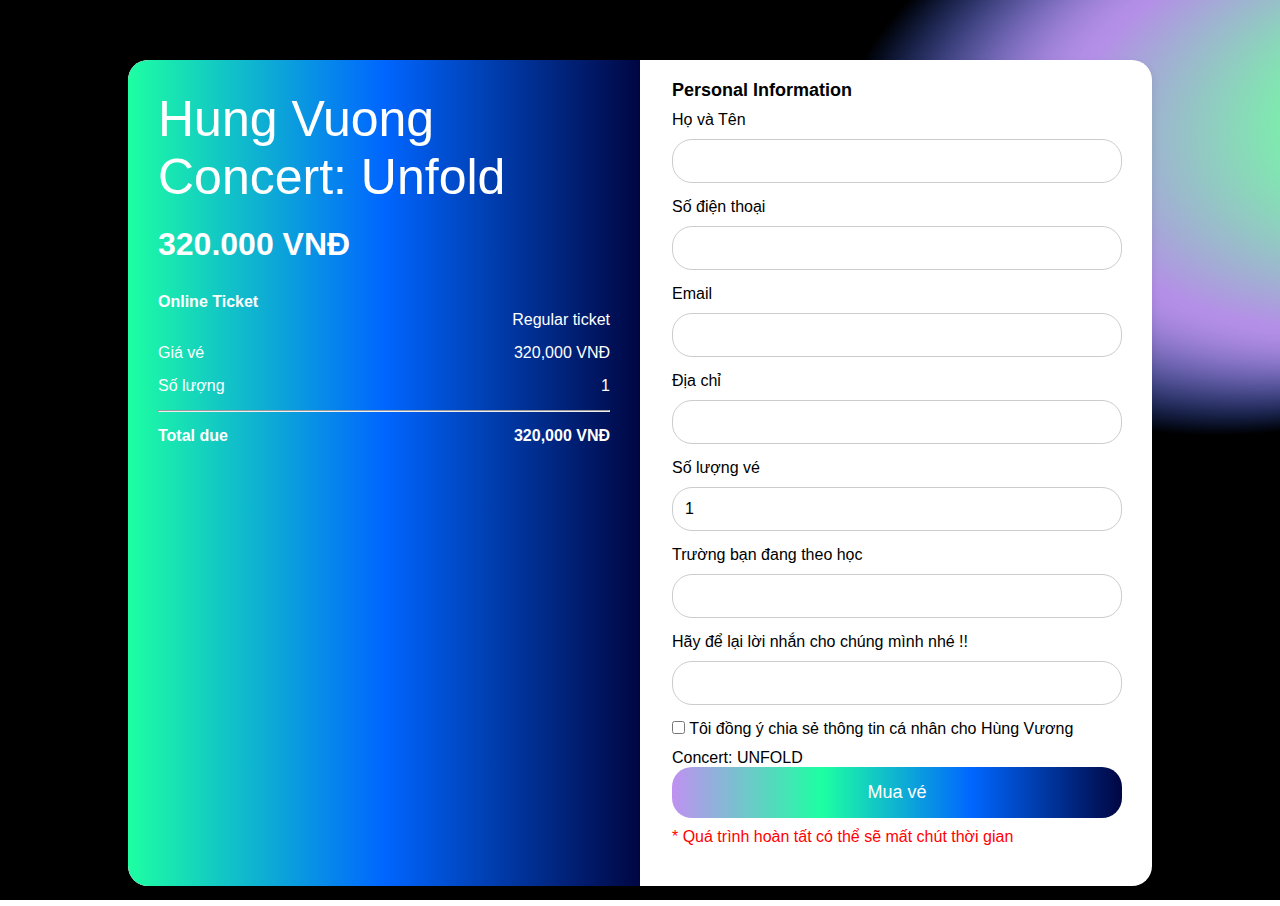
==== paymnet-offline.html @ 51d9015e "Update paymnet-offline.html" ====
<!DOCTYPE html>
<html lang="en">

<head>
    <meta charset="UTF-8">
    <meta name="viewport" content="width=device-width, initial-scale=1.0">
    <title>Payment Form</title>
    <link rel="stylesheet" href="style/payment.css">
</head>

<body style="background: url('./images/kv/hvc-ticket.png') no-repeat ; background-size: cover; background-position: center top;">
    <div class="container">
        <div class="data-display">
            <h2>Hung Vuong Concert: Unfold</h2>
            <p class="amount">320.000 VNĐ</p>
            <div class="details">
                <p><strong>Online Ticket</strong><br>Regular ticket</p>
                <p>Giá vé <span id="subtotal">320.000 VNĐ</span></p>
                <p>Số lượng <span id="quantity-display">1</span></p> <!-- Changed this element to display quantity -->
                <hr>
                <p class="total">Total due <span id="total-due">320.000 VNĐ</span></p>
            </div>
        </div>
    
        <div class="form-section">
            <form id="form" method="POST" action="https://script.google.com/macros/s/AKfycbzXjqhIxXIcBoKPssQmuSEITK0VUvfBqlUdjT9227Ob8LzJplOV0PG8ZoCVvQA7N3AlEA/exec">
                <h3>Personal Information</h3>
                <label for="customer" class="form-label">Họ và Tên</label>
                <div class="form-group">
                    <input type="text" class="form-control" id="customer" name="Customer" placeholder="" required />
                </div>

                <label for="phone" class="form-label">Số điện thoại</label>
                <div class="form-group">
                    <input type="text" class="form-control" id="phone" name="Phone" placeholder="" required />
                </div>

                <label for="email" class="form-label">Email</label>
                <div class="form-group">
                    <input type="text" class="form-control" id="email" name="Email" placeholder="" required />
                </div>

                <label for="address" class="form-label">Địa chỉ</label>
                <div class="form-group">
                    <input type="text" class="form-control" id="address" name="Address" placeholder="" required />
                </div>

                <label for="quantity" class="form-label">Số lượng vé</label>
                <div class="form-group">
                    <input type="number" class="form-control" id="quantity" name="Quantity" value="1" required />
                </div>

                <label for="school" class="form-label">Trường bạn đang theo học</label>
                <div class="form-group">
                    <input type="text" class="form-control" id="school" name="School" placeholder="" required />
                </div>

                <label for="note" class="form-label">Hãy để lại lời nhắn cho chúng mình nhé !!</label>
                <div class="form-group">
                    <input type="text" class="form-control" id="note" name="Note" placeholder="" />
                </div>

                <div class="checkbox">
                <label>
                    <input  type="checkbox" required> Tôi đồng ý chia sẻ thông tin cá nhân cho Hùng Vương Concert: UNFOLD
                </label>
            </div>


                <button type="submit" class="pay-btn">Mua vé</button>
                <div style="color: red; margin-top: 10px;"><label for="note" class="form-label">* Quá trình hoàn tất có thể sẽ mất chút thời gian</label></div>
            </form>
        </div>
    </div>

    <script>
        const quantityInput = document.getElementById("quantity");
        const totalDueElement = document.getElementById("total-due");
        const subtotalElement = document.getElementById("subtotal");
        const quantityDisplayElement = document.getElementById("quantity-display");

        const ticketPrice = 320000; // Giá vé

        function updateTotalDue() {
            const quantity = parseInt(quantityInput.value);
            const subtotal = ticketPrice * quantity;
            const totalDue = subtotal;

            // Update the displayed values
            subtotalElement.textContent = `${subtotal.toLocaleString()} VNĐ`;
            totalDueElement.textContent = `${totalDue.toLocaleString()} VNĐ`;
            quantityDisplayElement.textContent = quantity; // Update quantity display
        }

        // Listen for quantity changes
        quantityInput.addEventListener("input", updateTotalDue);

        // Initialize the total due on page load
        updateTotalDue();

        document.getElementById('form').onsubmit = async function(event) {
            event.preventDefault(); // Prevent default form submission
            console.log("Submit button clicked");
            const customer = document.getElementById('customer').value;
            const phone = document.getElementById('phone').value;
            const email = document.getElementById('email').value;
            const address = document.getElementById('address').value;
            const school = document.getElementById('school').value;
            const quantity = parseInt(document.getElementById('quantity').value, 10);
            const note = document.getElementById('note').value;
            const url = this.action;

            // Validation for phone number (must be 10 digits)
            const phoneRegex = /^[0-9]{10}$/;
            if (!phoneRegex.test(phone)) {
                alert("Số điện thoại bao gồm 10 ký tự");
                return;
            }

            // Validation for quantity (must be between 1 and 5)
            if (quantity <= 0 || quantity > 5) {
                alert("Bạn chỉ được mua tối đa 5 vé.");
                return;
            }

            // Calculate total price
            const totalPrice = ticketPrice * quantity;
            const confirmSubmission = confirm(`Bạn xác nhận thanh toán: ${totalPrice.toLocaleString()} VNĐ. Bạn có muốn tiếp tục ?`);
            if (!confirmSubmission) return; // Exit if user cancels

      
            const formData = new FormData();
            formData.append("Customer", customer);
            formData.append("Phone", phone);
            formData.append("Email", email);
            formData.append("Address", address);
            formData.append("Quantity", quantity);
            formData.append("School", school);
            formData.append("Note", note);

            try {
                const response = await fetch(url, {
                    method: 'POST',
                    body: formData
                });
                const result = await response.json();
                console.log(result);
                alert("Bạn đã đặt vé thành công!");
                document.getElementById('form').reset(); 
                window.location.href = `thanks.html?customer=${encodeURIComponent(customer)}&email=${encodeURIComponent(email)}&phone=${encodeURIComponent(phone)}&quantity=${encodeURIComponent(quantity)}`;
                
            } catch (error) {
                console.error('Error:', error);
                alert('Error submitting data.');
            }
        };
    </script>
</body>

</html>
---- style/payment.css ----
/* Global styles */
@font-face {
    font-family: 'DFVN 36daysoftype';
    src: url(/hungvuongconcert/fonts/dfvn36daysoftype.otf) format('opentype');
    font-style: normal;
    font-weight: normal;
    font-display: swap;
  }
  
  @font-face {
    font-family: 'Ganh Type - Regular';
    src: url(/hungvuongconcert/fonts/ganhtyperegular.otf) format('opentype');
    font-style: normal;
    font-weight: normal;
    font-display: swap;
  }
  
* {
    box-sizing: border-box;
    font-family: Arial, sans-serif;
    margin: 0;
    padding: 0;
}

html, body {
    width: 100%;
    height: 100%;
    overflow-x: hidden; /* Ngăn tràn ngang */
}

body {
    display: flex;
    justify-content: center;
    align-items: center; /* Căn giữa nội dung theo chiều dọc */
    padding: 20px;
    overflow-y: auto; /* Cho phép cuộn dọc */
    background-color: black;
}

.data-display h2 {
    font-family: 'DFVN 36daysoftype', sans-serif;
    font-weight: normal;
}

/* Label cho checkbox */
.checkbox-label {
    display: flex;
    align-items: center;
}
.checkbox-label input[type="checkbox"] {
    margin-right: 8px; /* Tăng khoảng cách giữa checkbox và chữ */
}

/* Container chính */
.container {
    margin-top: 5vh;
    display: flex;
    flex-direction: row;
    width: 80vw; /* Tăng chiều rộng để hiển thị rõ hơn */
    height: auto;
    background: white;
    border-radius: 20px;
    overflow-y: auto; /* Cho phép cuộn dọc nếu cần */
    overflow-x: hidden; /* Ngăn cuộn ngang */
    justify-content: space-between; /* Phân chia đều hai phần */
    box-shadow: 0 4px 8px rgba(0, 0, 0, 0.1); /* Thêm bóng cho container */
}

/* Phần hiển thị dữ liệu */
.data-display,
.form-section {
    width: 50%; /* Mỗi phần chiếm 50% chiều rộng */
    padding: 30px;
}

.data-display {
    background: linear-gradient(to right, #1DFFA2, #0066FF, #000642);
    color: white;
    border-radius: 20px 0 0 20px; /* Bo tròn góc bên trái */
    
}

.data-display h2 {
    font-size: 50px;
    margin-bottom: 20px;
}
.ticket-img {
    text-align: center;
 
}
.data-display img {
    width: 500px;
    height: auto;
}

.amount {
    font-size: 32px;
    font-weight: bold;
}

.details {
    margin-top: 30px;
}

.details p {
    display: flex;
    justify-content: space-between;
    margin: 15px 0;
}

.total {
    font-weight: bold;
}

/* Phần form */
.form-section {
    padding-left: 2rem;
    padding-top: 20px;
    display: flex;
    flex-direction: column;
    justify-content: center; /* Căn giữa nội dung trong form */
    border-radius: 0 20px 20px 0; /* Bo tròn góc bên phải */
}

.form-label{
    display: flex;
    justify-content: flex-start;
    padding-bottom: 10px;
   }

.form-section h3 {
    font-size: 18px;
    margin-bottom: 10px;
}

.form-section input,
.form-section select {
    margin-bottom: 15px;
    padding: 12px; /* Tăng padding để dễ bấm hơn */
    font-size: 16px;
    width: 100%;
    border: 1px solid #ccc;
    border-radius: 20px;
}

/* Nút thanh toán */
.pay-btn {
    background: linear-gradient(to right, #BF91F1, #1DFFA2, #0066FF, #000642);
    color: white;
    padding: 15px;
    font-size: 18px;
    border: none;
    border-radius: 20px;
    cursor: pointer;
    width: 100%;
    align-self: center;
    transition: background-color 0.3s;
}

.pay-btn:hover {
    opacity: 0.7;
}


.checkbox input{
    width: auto;
}

/* Điều chỉnh cho thiết bị di động */
@media screen and (max-width: 768px) {
    body {
        padding: 10px;
        display: block;
        align-items: unset;
    }

    .container {
        margin-top: 0;
        flex-direction: column; /* Sắp xếp theo chiều dọc */
        width: 100%; /* Chiều rộng đầy đủ */
        height: auto; /* Để chiều cao tự điều chỉnh */
        border-radius: 20px; /* Bo tròn cả container */
    }

    .data-display {
        width: 100%;
        padding: 20px;
        border-radius: 20px 20px 0 0; /* Bo tròn phần trên */
    }

    .data-display h2 {
        font-size: 30px;
    }

   .form-label{
    display: flex;
    justify-content: flex-start;
    padding-bottom: 20px;
   }
    .form-section {
        
        padding: 20px;
        width: 100%;
        border-radius: 0 0 20px 20px; /* Bo tròn phần dưới */
        display: flex;
        flex-direction: column;
        justify-content: center; /* Căn giữa nội dung theo chiều dọc */
        align-items: center; /* Căn giữa nội dung theo chiều ngang */
        text-align: center; /* Căn giữa chữ */
    }

    .pay-btn {
        width: 100%; /* Nút thanh toán full-width */
    }
}
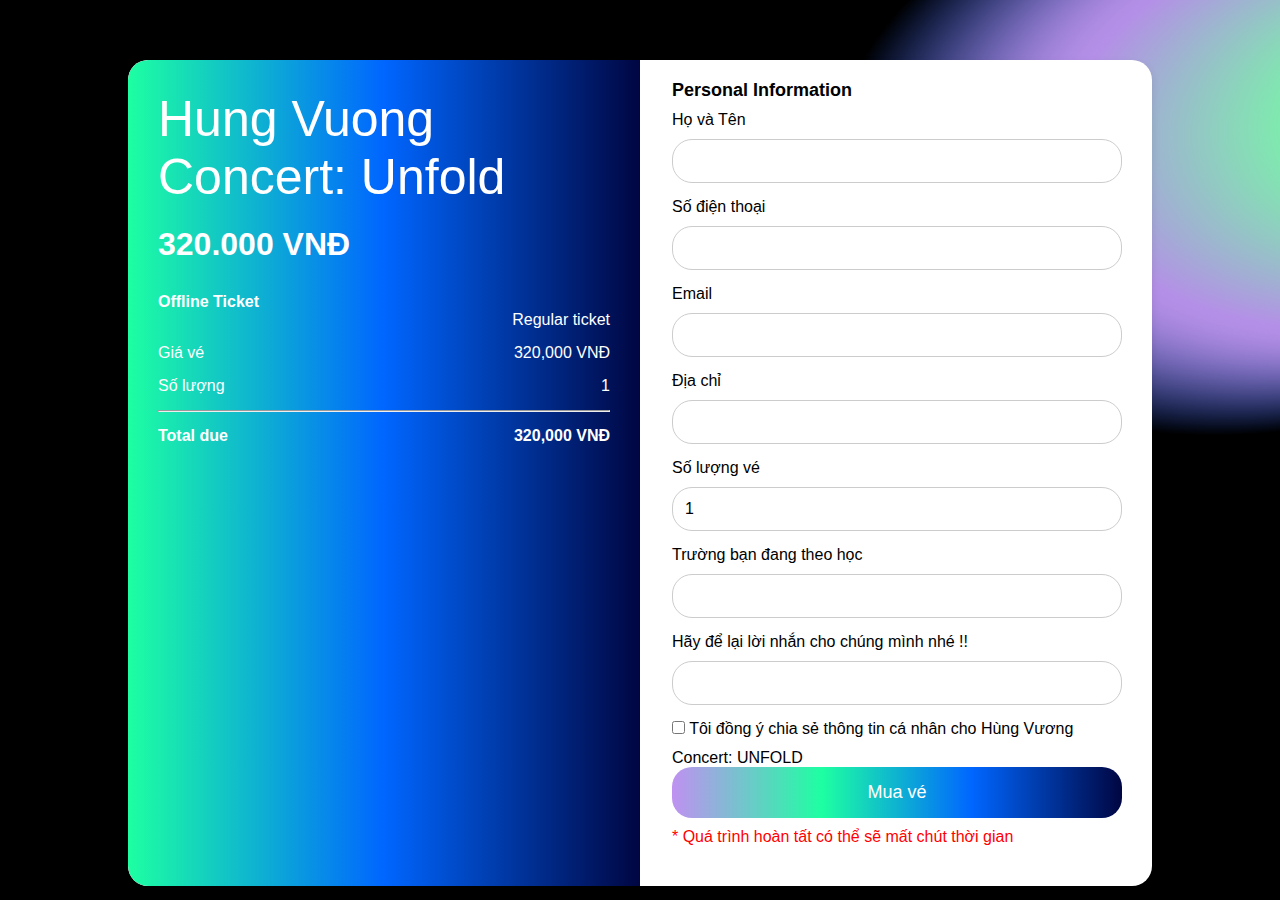
==== commit fb1c9585: "add" ====
--- a/paymnet-offline.html
+++ b/paymnet-offline.html
@@ -14,7 +14,7 @@
             <h2>Hung Vuong Concert: Unfold</h2>
             <p class="amount">320.000 VNĐ</p>
             <div class="details">
-                <p><strong>Online Ticket</strong><br>Regular ticket</p>
+                <p><strong>Offline Ticket</strong><br>Regular ticket</p>
                 <p>Giá vé <span id="subtotal">320.000 VNĐ</span></p>
                 <p>Số lượng <span id="quantity-display">1</span></p> <!-- Changed this element to display quantity -->
                 <hr>
@@ -47,7 +47,7 @@
 
                 <label for="quantity" class="form-label">Số lượng vé</label>
                 <div class="form-group">
-                    <input type="number" class="form-control" id="quantity" name="Quantity" value="1" required />
+                    <input type="number" min="1" max="5" class="form-control" id="quantity" name="Quantity" value="1" required />
                 </div>
 
                 <label for="school" class="form-label">Trường bạn đang theo học</label>
--- a/style/payment.css
+++ b/style/payment.css
@@ -197,6 +197,7 @@
     justify-content: flex-start;
     padding-bottom: 20px;
    }
+   
     .form-section {
         
         padding: 20px;
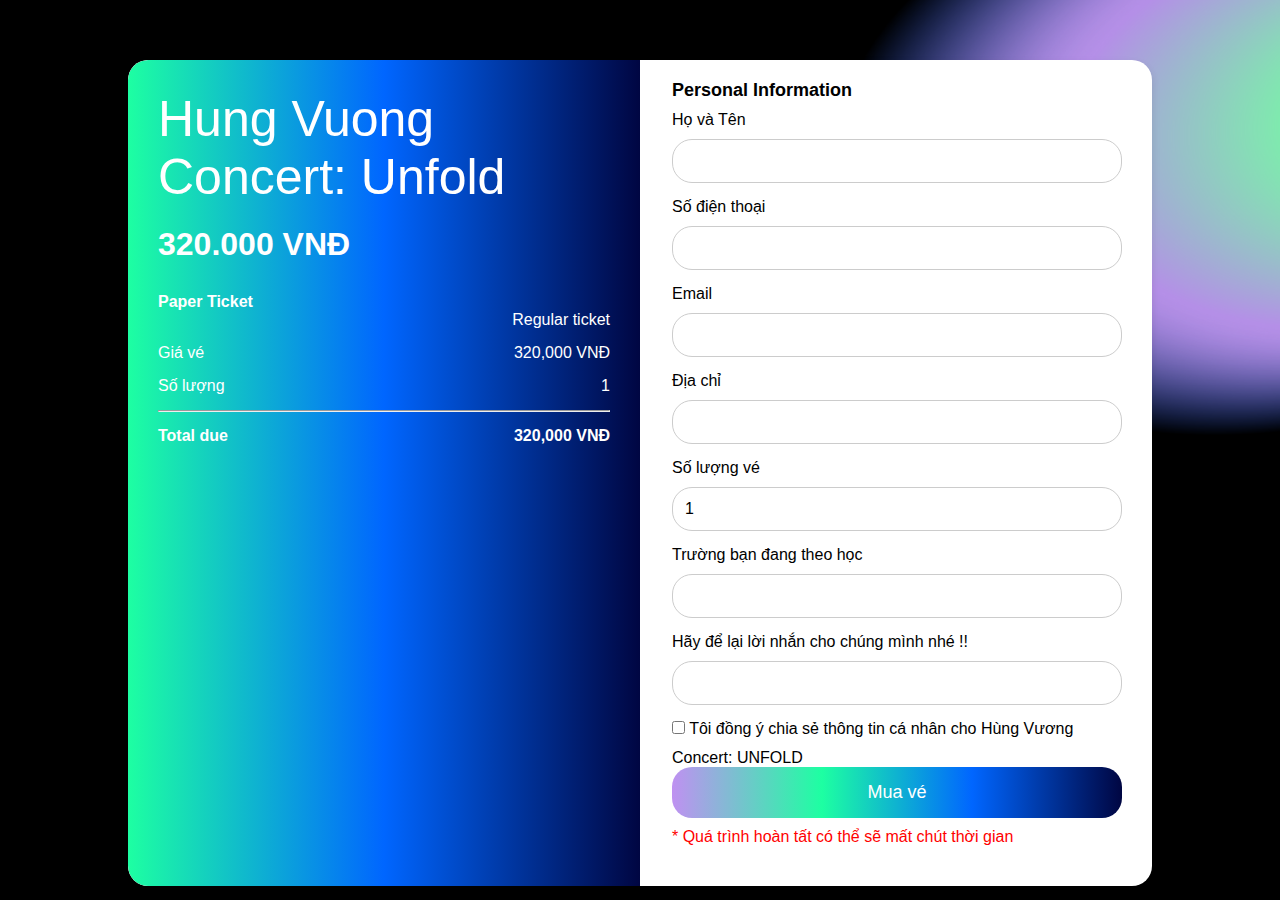
==== commit 2aad4066: "addpopup" ====
--- a/paymnet-offline.html
+++ b/paymnet-offline.html
@@ -8,22 +8,24 @@
     <link rel="stylesheet" href="style/payment.css">
 </head>
 
-<body style="background: url('./images/kv/hvc-ticket.png') no-repeat ; background-size: cover; background-position: center top;">
+<body
+    style="background: url('./images/kv/hvc-ticket.png') no-repeat ; background-size: cover; background-position: center top;">
     <div class="container">
         <div class="data-display">
             <h2>Hung Vuong Concert: Unfold</h2>
             <p class="amount">320.000 VNĐ</p>
             <div class="details">
-                <p><strong>Offline Ticket</strong><br>Regular ticket</p>
+                <p><strong>Paper Ticket</strong><br>Regular ticket</p>
                 <p>Giá vé <span id="subtotal">320.000 VNĐ</span></p>
                 <p>Số lượng <span id="quantity-display">1</span></p> <!-- Changed this element to display quantity -->
                 <hr>
                 <p class="total">Total due <span id="total-due">320.000 VNĐ</span></p>
             </div>
         </div>
-    
+
         <div class="form-section">
-            <form id="form" method="POST" action="https://script.google.com/macros/s/AKfycbzXjqhIxXIcBoKPssQmuSEITK0VUvfBqlUdjT9227Ob8LzJplOV0PG8ZoCVvQA7N3AlEA/exec">
+            <form id="form" method="POST"
+                action="https://script.google.com/macros/s/AKfycbzXjqhIxXIcBoKPssQmuSEITK0VUvfBqlUdjT9227Ob8LzJplOV0PG8ZoCVvQA7N3AlEA/exec">
                 <h3>Personal Information</h3>
                 <label for="customer" class="form-label">Họ và Tên</label>
                 <div class="form-group">
@@ -47,7 +49,8 @@
 
                 <label for="quantity" class="form-label">Số lượng vé</label>
                 <div class="form-group">
-                    <input type="number" min="1" max="5" class="form-control" id="quantity" name="Quantity" value="1" required />
+                    <input type="number" min="1" max="5" class="form-control" id="quantity" name="Quantity" value="1"
+                        required />
                 </div>
 
                 <label for="school" class="form-label">Trường bạn đang theo học</label>
@@ -61,15 +64,32 @@
                 </div>
 
                 <div class="checkbox">
-                <label>
-                    <input  type="checkbox" required> Tôi đồng ý chia sẻ thông tin cá nhân cho Hùng Vương Concert: UNFOLD
-                </label>
-            </div>
+                    <label>
+                        <input type="checkbox" required> Tôi đồng ý chia sẻ thông tin cá nhân cho Hùng Vương Concert:
+                        UNFOLD
+                    </label>
+                </div>
 
 
                 <button type="submit" class="pay-btn">Mua vé</button>
-                <div style="color: red; margin-top: 10px;"><label for="note" class="form-label">* Quá trình hoàn tất có thể sẽ mất chút thời gian</label></div>
+                <div style="color: red; margin-top: 10px;"><label for="note" class="form-label">* Quá trình hoàn tất có
+                        thể sẽ mất chút thời gian</label></div>
             </form>
+        </div>
+    </div>
+    <div id="popup" class="popup-overlay">
+        <div class="popup-content">
+            <h2>Thông báo</h2>
+            <p id="popup-message"></p>
+            <button id="popup-close" class="popup-close-btn">Đóng</button>
+        </div>
+    </div>
+    <div class="popup-overlay" id="confirmation-popup">
+        <div class="popup-content">
+            <h2>Thông báo</h2>
+            <p id="popup-message"></p>
+            <button class="popup-confirm-btn" id="popup-confirm-btn">Xác nhận</button>
+            <button id="popup-cf-close" class="popup-close-btn">Hủy</button>
         </div>
     </div>
 
@@ -98,7 +118,29 @@
         // Initialize the total due on page load
         updateTotalDue();
 
-        document.getElementById('form').onsubmit = async function(event) {
+        function showConfirmedPopup(message) {
+            return new Promise((resolve) => {
+                const popupOverlay = document.getElementById("confirmation-popup");
+                const popupMessage = document.getElementById("popup-message");
+                const popupConfirmBtn = document.getElementById("popup-confirm-btn");
+                const popupCloseBtn = document.getElementById("popup-cf-close");
+
+                popupMessage.textContent = message;
+                popupOverlay.style.display = 'flex';
+
+                popupConfirmBtn.onclick = function () {
+                    resolve('confirmed');
+                    popupOverlay.style.display = 'none';
+                };
+
+                popupCloseBtn.onclick = function () {
+                    resolve('canceled');
+                    popupOverlay.style.display = 'none';
+                };
+            });
+        }
+
+        document.getElementById('form').onsubmit = async function (event) {
             event.preventDefault(); // Prevent default form submission
             console.log("Submit button clicked");
             const customer = document.getElementById('customer').value;
@@ -113,48 +155,71 @@
             // Validation for phone number (must be 10 digits)
             const phoneRegex = /^[0-9]{10}$/;
             if (!phoneRegex.test(phone)) {
-                alert("Số điện thoại bao gồm 10 ký tự");
+                showPopup("Số điện thoại bao gồm 10 ký tự");
                 return;
             }
 
             // Validation for quantity (must be between 1 and 5)
             if (quantity <= 0 || quantity > 5) {
-                alert("Bạn chỉ được mua tối đa 5 vé.");
+                showPopup("Bạn chỉ được mua tối đa 5 vé.");
+                return;
+            }
+
+            if (!customer || !phone || !email || quantity <= 0) {
+                showPopup("Vui lòng điền đầy đủ thông tin.");
                 return;
             }
 
             // Calculate total price
             const totalPrice = ticketPrice * quantity;
-            const confirmSubmission = confirm(`Bạn xác nhận thanh toán: ${totalPrice.toLocaleString()} VNĐ. Bạn có muốn tiếp tục ?`);
-            if (!confirmSubmission) return; // Exit if user cancels
-
-      
-            const formData = new FormData();
-            formData.append("Customer", customer);
-            formData.append("Phone", phone);
-            formData.append("Email", email);
-            formData.append("Address", address);
-            formData.append("Quantity", quantity);
-            formData.append("School", school);
-            formData.append("Note", note);
-
-            try {
-                const response = await fetch(url, {
-                    method: 'POST',
-                    body: formData
-                });
-                const result = await response.json();
-                console.log(result);
-                alert("Bạn đã đặt vé thành công!");
-                document.getElementById('form').reset(); 
-                window.location.href = `thanks.html?customer=${encodeURIComponent(customer)}&email=${encodeURIComponent(email)}&phone=${encodeURIComponent(phone)}&quantity=${encodeURIComponent(quantity)}`;
-                
-            } catch (error) {
-                console.error('Error:', error);
-                alert('Error submitting data.');
+            const message = `Bạn xác nhận thanh toán: ${totalPrice.toFixed(3)} VNĐ. Bạn có muốn tiếp tục ?`;
+
+            const result = await showConfirmedPopup(message); // Wait until user confirms
+
+            if (result === 'confirmed') {
+
+                const formData = new FormData();
+                formData.append("Customer", customer);
+                formData.append("Phone", phone);
+                formData.append("Email", email);
+                formData.append("Address", address);
+                formData.append("Quantity", quantity);
+                formData.append("School", school);
+                formData.append("Note", note);
+
+                try {
+                    const response = await fetch(url, {
+                        method: 'POST',
+                        body: formData
+                    });
+                    const result = await response.json();
+                    console.log(result);
+                    document.getElementById('form').reset();
+                    showPopup("Bạn đã đặt vé thành công!");
+                    setTimeout(() => {
+                        window.location.href = `thanks.html?customer=${encodeURIComponent(customer)}&email=${encodeURIComponent(email)}&phone=${encodeURIComponent(phone)}&quantity=${encodeURIComponent(quantity)}`;
+                    }, 3000);
+                } catch (error) {
+                    console.error('Error:', error);
+                    showPopup('Error submitting data.');
+                }
             }
         };
+
+        function showPopup(message) {
+            const popup = document.getElementById("popup");
+            const popupMessage = document.getElementById("popup-message");
+            popupMessage.textContent = message;
+            popup.style.display = "flex";
+        }
+
+        function closePopup() {
+            const popup = document.getElementById("popup");
+            popup.style.display = "none";
+        }
+
+        document.getElementById("popup-close").addEventListener("click", closePopup);
     </script>
 </body>
 
-</html>
+</html>--- a/style/payment.css
+++ b/style/payment.css
@@ -5,16 +5,16 @@
     font-style: normal;
     font-weight: normal;
     font-display: swap;
-  }
-  
-  @font-face {
+}
+
+@font-face {
     font-family: 'Ganh Type - Regular';
     src: url(/hungvuongconcert/fonts/ganhtyperegular.otf) format('opentype');
     font-style: normal;
     font-weight: normal;
     font-display: swap;
-  }
-  
+}
+
 * {
     box-sizing: border-box;
     font-family: Arial, sans-serif;
@@ -22,18 +22,22 @@
     padding: 0;
 }
 
-html, body {
+html,
+body {
     width: 100%;
     height: 100%;
-    overflow-x: hidden; /* Ngăn tràn ngang */
+    overflow-x: hidden;
+    /* Ngăn tràn ngang */
 }
 
 body {
     display: flex;
     justify-content: center;
-    align-items: center; /* Căn giữa nội dung theo chiều dọc */
+    align-items: center;
+    /* Căn giữa nội dung theo chiều dọc */
     padding: 20px;
-    overflow-y: auto; /* Cho phép cuộn dọc */
+    overflow-y: auto;
+    /* Cho phép cuộn dọc */
     background-color: black;
 }
 
@@ -47,8 +51,10 @@
     display: flex;
     align-items: center;
 }
+
 .checkbox-label input[type="checkbox"] {
-    margin-right: 8px; /* Tăng khoảng cách giữa checkbox và chữ */
+    margin-right: 8px;
+    /* Tăng khoảng cách giữa checkbox và chữ */
 }
 
 /* Container chính */
@@ -56,38 +62,46 @@
     margin-top: 5vh;
     display: flex;
     flex-direction: row;
-    width: 80vw; /* Tăng chiều rộng để hiển thị rõ hơn */
+    width: 80vw;
+    /* Tăng chiều rộng để hiển thị rõ hơn */
     height: auto;
     background: white;
     border-radius: 20px;
-    overflow-y: auto; /* Cho phép cuộn dọc nếu cần */
-    overflow-x: hidden; /* Ngăn cuộn ngang */
-    justify-content: space-between; /* Phân chia đều hai phần */
-    box-shadow: 0 4px 8px rgba(0, 0, 0, 0.1); /* Thêm bóng cho container */
+    overflow-y: auto;
+    /* Cho phép cuộn dọc nếu cần */
+    overflow-x: hidden;
+    /* Ngăn cuộn ngang */
+    justify-content: space-between;
+    /* Phân chia đều hai phần */
+    box-shadow: 0 4px 8px rgba(0, 0, 0, 0.1);
+    /* Thêm bóng cho container */
 }
 
 /* Phần hiển thị dữ liệu */
 .data-display,
 .form-section {
-    width: 50%; /* Mỗi phần chiếm 50% chiều rộng */
+    width: 50%;
+    /* Mỗi phần chiếm 50% chiều rộng */
     padding: 30px;
 }
 
 .data-display {
     background: linear-gradient(to right, #1DFFA2, #0066FF, #000642);
     color: white;
-    border-radius: 20px 0 0 20px; /* Bo tròn góc bên trái */
-    
+    border-radius: 20px 0 0 20px;
+    /* Bo tròn góc bên trái */
 }
 
 .data-display h2 {
     font-size: 50px;
     margin-bottom: 20px;
 }
+
 .ticket-img {
     text-align: center;
- 
-}
+
+}
+
 .data-display img {
     width: 500px;
     height: auto;
@@ -118,15 +132,17 @@
     padding-top: 20px;
     display: flex;
     flex-direction: column;
-    justify-content: center; /* Căn giữa nội dung trong form */
-    border-radius: 0 20px 20px 0; /* Bo tròn góc bên phải */
-}
-
-.form-label{
+    justify-content: center;
+    /* Căn giữa nội dung trong form */
+    border-radius: 0 20px 20px 0;
+    /* Bo tròn góc bên phải */
+}
+
+.form-label {
     display: flex;
     justify-content: flex-start;
     padding-bottom: 10px;
-   }
+}
 
 .form-section h3 {
     font-size: 18px;
@@ -136,7 +152,8 @@
 .form-section input,
 .form-section select {
     margin-bottom: 15px;
-    padding: 12px; /* Tăng padding để dễ bấm hơn */
+    padding: 12px;
+    /* Tăng padding để dễ bấm hơn */
     font-size: 16px;
     width: 100%;
     border: 1px solid #ccc;
@@ -162,9 +179,72 @@
 }
 
 
-.checkbox input{
+.checkbox input {
     width: auto;
 }
+
+
+/* pop up */
+.popup-overlay {
+    position: fixed;
+    top: 0;
+    left: 0;
+    width: 100%;
+    height: 100%;
+    background-color: rgba(0, 0, 0, 0.5);
+    display: none;
+    justify-content: center;
+    align-items: center;
+    z-index: 1000;
+}
+
+.popup-content {
+    background: white;
+    padding: 20px;
+    margin: 20px auto;
+    border-radius: 10px;
+    box-shadow: 0 2px 10px rgba(0, 0, 0, 0.2);
+    text-align: center;
+    width: 300px;
+}
+
+.popup-content p {
+    margin: 10px 0;
+}
+
+.popup-content button {
+    margin-top: 10px;
+    cursor: pointer;
+}
+
+.popup-close-btn {
+    background: red;
+    color: white;
+    border: none;
+    padding: 10px 20px;
+    border-radius: 5px;
+    cursor: pointer;
+    font-size: 16px;
+}
+
+.popup-close-btn:hover {
+    opacity: 0.8;
+}
+
+.popup-confirm-btn {
+    background-color: #28a745;
+    color: white;
+    border: none;
+    padding: 10px 20px;
+    border-radius: 5px;
+    cursor: pointer;
+    font-size: 16px;
+}
+
+.popup-confirm-btn:hover {
+    opacity: 0.8;
+}
+
 
 /* Điều chỉnh cho thiết bị di động */
 @media screen and (max-width: 768px) {
@@ -176,43 +256,51 @@
 
     .container {
         margin-top: 0;
-        flex-direction: column; /* Sắp xếp theo chiều dọc */
-        width: 100%; /* Chiều rộng đầy đủ */
-        height: auto; /* Để chiều cao tự điều chỉnh */
-        border-radius: 20px; /* Bo tròn cả container */
+        flex-direction: column;
+        /* Sắp xếp theo chiều dọc */
+        width: 100%;
+        /* Chiều rộng đầy đủ */
+        height: auto;
+        /* Để chiều cao tự điều chỉnh */
+        border-radius: 20px;
+        /* Bo tròn cả container */
     }
 
     .data-display {
         width: 100%;
         padding: 20px;
-        border-radius: 20px 20px 0 0; /* Bo tròn phần trên */
+        border-radius: 20px 20px 0 0;
+        /* Bo tròn phần trên */
     }
 
     .data-display h2 {
         font-size: 30px;
     }
 
-   .form-label{
-    display: flex;
-    justify-content: flex-start;
-    padding-bottom: 20px;
-   }
-   
+    .form-label {
+        display: flex;
+        justify-content: flex-start;
+        padding-bottom: 20px;
+    }
+
     .form-section {
-        
+
         padding: 20px;
         width: 100%;
-        border-radius: 0 0 20px 20px; /* Bo tròn phần dưới */
+        border-radius: 0 0 20px 20px;
+        /* Bo tròn phần dưới */
         display: flex;
         flex-direction: column;
-        justify-content: center; /* Căn giữa nội dung theo chiều dọc */
-        align-items: center; /* Căn giữa nội dung theo chiều ngang */
-        text-align: center; /* Căn giữa chữ */
+        justify-content: center;
+        /* Căn giữa nội dung theo chiều dọc */
+        align-items: center;
+        /* Căn giữa nội dung theo chiều ngang */
+        text-align: center;
+        /* Căn giữa chữ */
     }
 
     .pay-btn {
-        width: 100%; /* Nút thanh toán full-width */
-    }
-}
-
-
+        width: 100%;
+        /* Nút thanh toán full-width */
+    }
+}